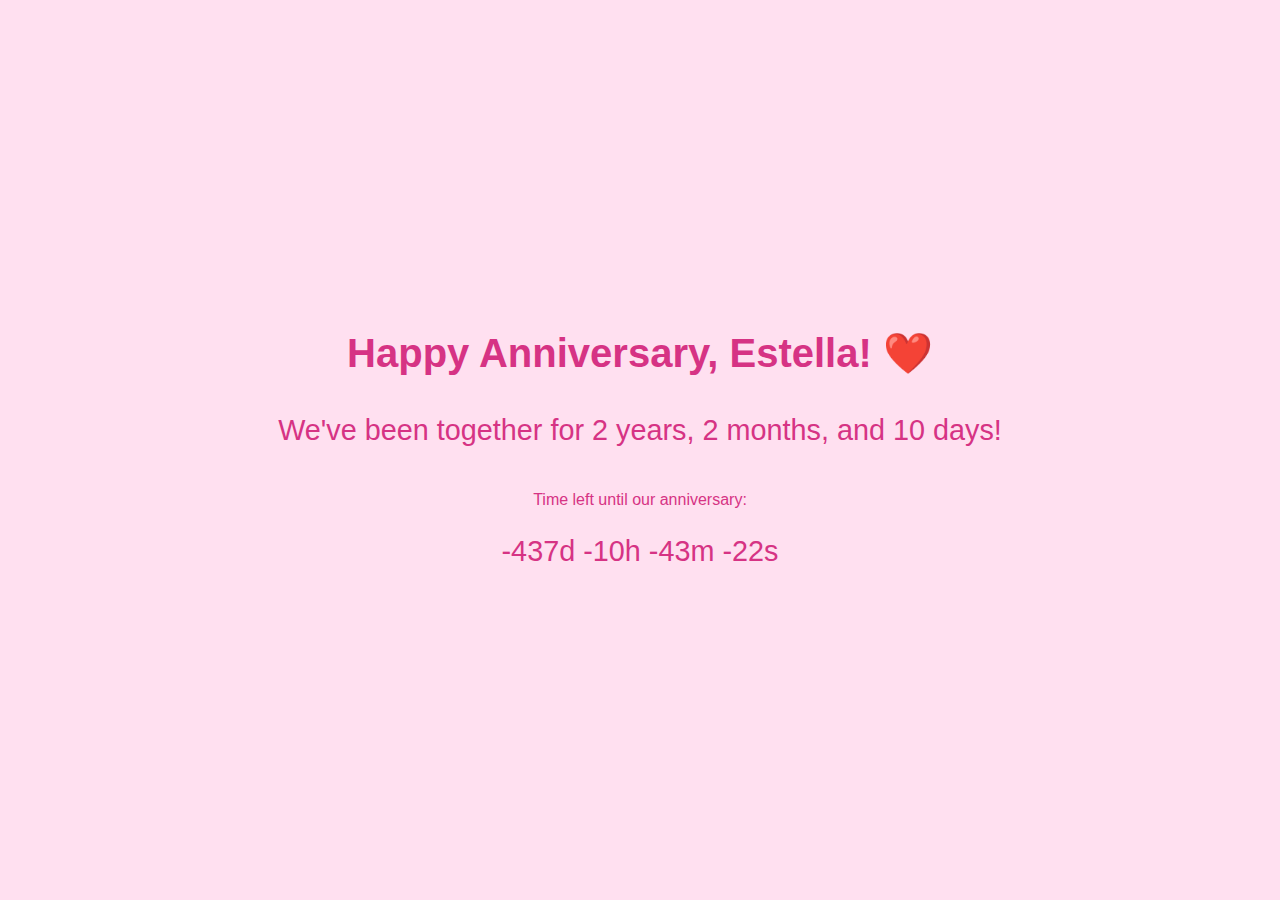
==== index.html @ 33c6cd00 "might be stupid lol its not main.html it is index" ====
<!DOCTYPE html>
<html lang="en">

<head>
    <meta charset="UTF-8">
    <meta name="viewport" content="width=device-width, initial-scale=1.0">
    <title>Our Anniversary</title>
    <style>
        body {
            font-family: 'Arial', sans-serif;
            text-align: center;
            background-color: #ffe0f0;
            color: #d63384;
            margin: 0;
            padding: 0;
        }

        .container {
            display: flex;
            flex-direction: column;
            justify-content: center;
            align-items: center;
            height: 100vh;
        }

        h1 {
            font-size: 2.5em;
        }

        #countdown,
        #together-time {
            font-size: 1.8em;
            margin-top: 10px;
        }
    </style>
</head>

<body>
    <div class="container">
        <h1>Happy Anniversary, Estella! ❤️</h1>
        <p id="together-time"></p>
        <p>Time left until our anniversary:</p>
        <p id="countdown"></p>
    </div>

    <script>
        // Set your anniversary date (YYYY, MM - 1, DD)
        const anniversaryDate = new Date(2025, 4, 14); // Example: May 14, 2025
        const startDate = new Date(2024, 4, 14); // Your start date

        function updateCountdown() {
            const now = new Date();
            const timeLeft = anniversaryDate - now;

            const days = Math.floor(timeLeft / (1000 * 60 * 60 * 24));
            const hours = Math.floor((timeLeft % (1000 * 60 * 60 * 24)) / (1000 * 60 * 60));
            const minutes = Math.floor((timeLeft % (1000 * 60 * 60)) / (1000 * 60));
            const seconds = Math.floor((timeLeft % (1000 * 60)) / 1000);

            document.getElementById('countdown').innerText =
                `${days}d ${hours}h ${minutes}m ${seconds}s`;
        }

        function updateTogetherTime() {
            const now = new Date();
            let years = now.getFullYear() - startDate.getFullYear();
            let months = now.getMonth() - startDate.getMonth();
            let days = now.getDate() - startDate.getDate();

            // Adjust days and months if current day is less than start day
            if (days < 0) {
                months--;
                // Borrow days from previous month
                const previousMonth = new Date(now.getFullYear(), now.getMonth(), 0);
                days += previousMonth.getDate();
            }
            // Adjust months if negative
            if (months < 0) {
                years--;
                months += 12;
            }
            if (years != 0) {
                document.getElementById('together-time').innerText =
                    `We've been together for ${years} years, ${months} months, and ${days} days!`;
            }
            else {
                document.getElementById('together-time').innerText =
                    `We've been together for ${months} months, and ${days} days!`;
            }
        }

        updateCountdown();
        updateTogetherTime();
        setInterval(updateCountdown, 1000);
        setInterval(updateTogetherTime, 1000);
    </script>
</body>

</html>
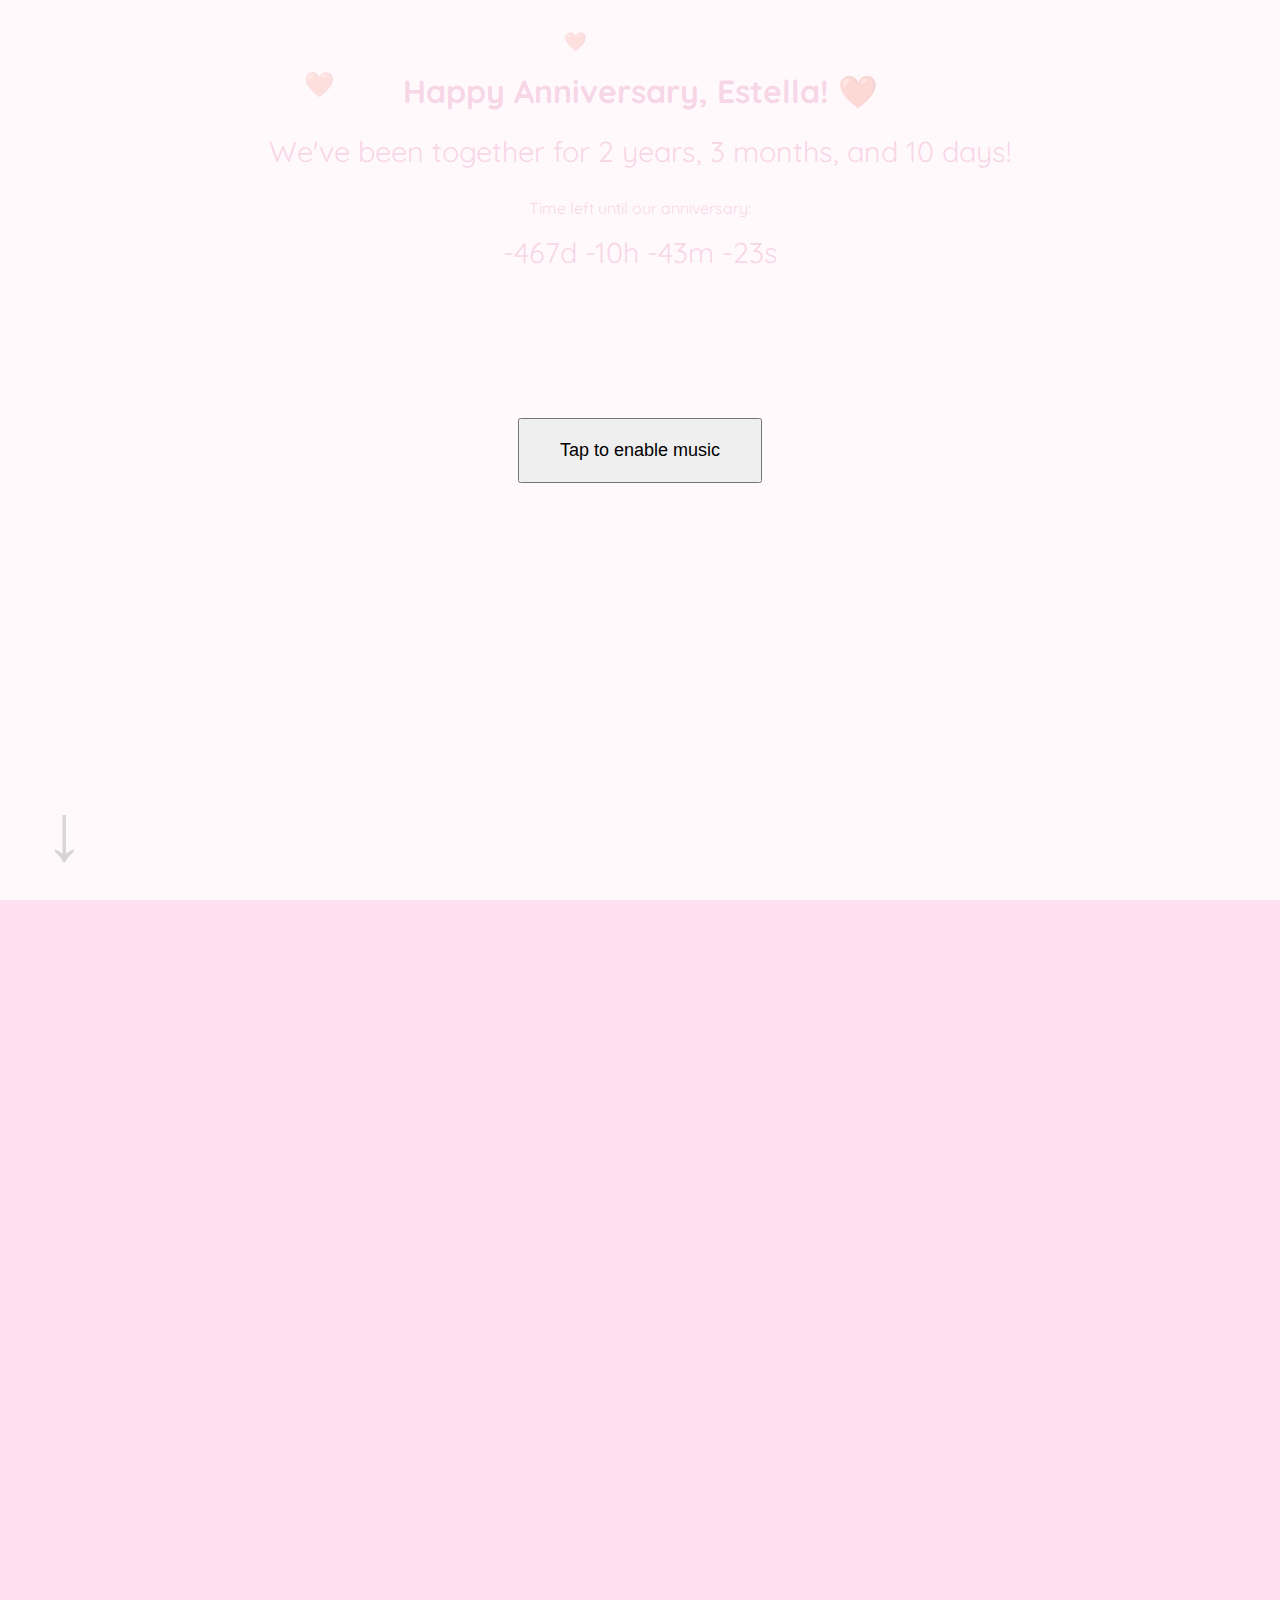
==== commit 37b7a9df: "Ready for test on IOS" ====
--- a/index.html
+++ b/index.html
@@ -4,35 +4,8 @@
 <head>
     <meta charset="UTF-8">
     <meta name="viewport" content="width=device-width, initial-scale=1.0">
+    <link rel="stylesheet" href="styles.css">
     <title>Our Anniversary</title>
-    <style>
-        body {
-            font-family: 'Arial', sans-serif;
-            text-align: center;
-            background-color: #ffe0f0;
-            color: #d63384;
-            margin: 0;
-            padding: 0;
-        }
-
-        .container {
-            display: flex;
-            flex-direction: column;
-            justify-content: center;
-            align-items: center;
-            height: 100vh;
-        }
-
-        h1 {
-            font-size: 2.5em;
-        }
-
-        #countdown,
-        #together-time {
-            font-size: 1.8em;
-            margin-top: 10px;
-        }
-    </style>
 </head>
 
 <body>
@@ -43,57 +16,20 @@
         <p id="countdown"></p>
     </div>
 
-    <script>
-        // Set your anniversary date (YYYY, MM - 1, DD)
-        const anniversaryDate = new Date(2025, 4, 14); // Example: May 14, 2025
-        const startDate = new Date(2024, 4, 14); // Your start date
+    <div class="scroll-down">&#x2193;</div>
 
-        function updateCountdown() {
-            const now = new Date();
-            const timeLeft = anniversaryDate - now;
+    <!-- Image Sections with Slide-in effect -->
+    <div class="content"><img src="photo1.jpg" class="slide-in-left"></div>
+    <!-- <div class="content"><img src="photo2.jpg" class="slide-in-right"></div> -->
+    <div class="content"><img src="photo3.jpg" class="slide-in-left"></div>
+    <div class="content"><img src="photo4.jpg" class="slide-in-right"></div>
 
-            const days = Math.floor(timeLeft / (1000 * 60 * 60 * 24));
-            const hours = Math.floor((timeLeft % (1000 * 60 * 60 * 24)) / (1000 * 60 * 60));
-            const minutes = Math.floor((timeLeft % (1000 * 60 * 60)) / (1000 * 60));
-            const seconds = Math.floor((timeLeft % (1000 * 60)) / 1000);
+    <audio id="love-song" src="Ordinary.mp3" preload="auto" muted autoplay loop></audio>
 
-            document.getElementById('countdown').innerText =
-                `${days}d ${hours}h ${minutes}m ${seconds}s`;
-        }
 
-        function updateTogetherTime() {
-            const now = new Date();
-            let years = now.getFullYear() - startDate.getFullYear();
-            let months = now.getMonth() - startDate.getMonth();
-            let days = now.getDate() - startDate.getDate();
+    <script src="script.js"></script>
 
-            // Adjust days and months if current day is less than start day
-            if (days < 0) {
-                months--;
-                // Borrow days from previous month
-                const previousMonth = new Date(now.getFullYear(), now.getMonth(), 0);
-                days += previousMonth.getDate();
-            }
-            // Adjust months if negative
-            if (months < 0) {
-                years--;
-                months += 12;
-            }
-            if (years != 0) {
-                document.getElementById('together-time').innerText =
-                    `We've been together for ${years} years, ${months} months, and ${days} days!`;
-            }
-            else {
-                document.getElementById('together-time').innerText =
-                    `We've been together for ${months} months, and ${days} days!`;
-            }
-        }
 
-        updateCountdown();
-        updateTogetherTime();
-        setInterval(updateCountdown, 1000);
-        setInterval(updateTogetherTime, 1000);
-    </script>
 </body>
 
 </html>--- a/styles.css
+++ b/styles.css
@@ -0,0 +1,127 @@
+/* Import Fun Fonts */
+@import url('https://fonts.googleapis.com/css2?family=Comic+Neue:ital,wght@0,400;0,700;1,400&family=Quicksand:wght@400;600&display=swap');
+
+/* General Page Styling */
+body {
+    font-family: 'Quicksand', 'Comic Neue', cursive, sans-serif;
+    text-align: center;
+    background: #ffe0f0;
+    color: #d63384;
+    margin: 0;
+    padding: 0;
+    overflow-x: hidden;
+    /* Prevents horizontal scroll */
+}
+
+#audio-overlay {
+    position: fixed;
+    top: 0;
+    left: 0;
+    width: 100%;
+    height: 100%;
+    background-color: rgba(255, 255, 255, 0.8);
+    z-index: 9999;
+    display: flex;
+    justify-content: center;
+    align-items: center;
+}
+
+.container {
+    padding: 50px;
+}
+
+.content {
+    padding: 50px;
+}
+
+/* Countdown & Together Time */
+#countdown,
+#together-time {
+    font-size: 1.8em;
+    margin-top: 10px;
+}
+
+/* Resize images */
+img {
+    width: 35%;
+    max-width: 600px;
+    height: auto;
+    opacity: 0;
+    transform: translateX(100vw);
+    /* Start off-screen */
+    transition: transform 1s ease, opacity 1s ease;
+}
+
+/* Slide from the left */
+.slide-in-left {
+    transform: translateX(-70vw);
+}
+
+/* Slide from the right */
+.slide-in-right {
+    transform: translateX(70vw);
+}
+
+/* When in view, animate the images */
+img.show {
+    opacity: 1;
+    transform: translateX(0);
+}
+
+/* Falling Heart Effect */
+.heart {
+    position: absolute;
+    color: red;
+    font-size: 20px;
+    opacity: 0.8;
+    animation: fall 4s linear forwards;
+    transform: translateY(0);
+    pointer-events: none;
+    /* Prevent clicking */
+}
+
+/* Falling Heart Animation */
+@keyframes fall {
+    0% {
+        transform: translateY(0) rotate(0deg);
+        opacity: 1;
+    }
+
+    100% {
+        transform: translateY(100vh) rotate(360deg);
+        opacity: 0;
+    }
+}
+
+.scroll-down {
+    position: fixed;
+    bottom: 20px;
+    left: 5%;
+    transform: translateX(-50%);
+    font-size: 5rem;
+    color: #000;
+    cursor: pointer;
+    animation: bounce 2s infinite;
+    opacity: 0.8;
+    z-index: 1000;
+    /* Ensures it stays on top of other elements */
+}
+
+@keyframes bounce {
+
+    0%,
+    20%,
+    50%,
+    80%,
+    100% {
+        transform: translate(-50%, 0);
+    }
+
+    40% {
+        transform: translate(-50%, -10px);
+    }
+
+    60% {
+        transform: translate(-50%, -5px);
+    }
+}